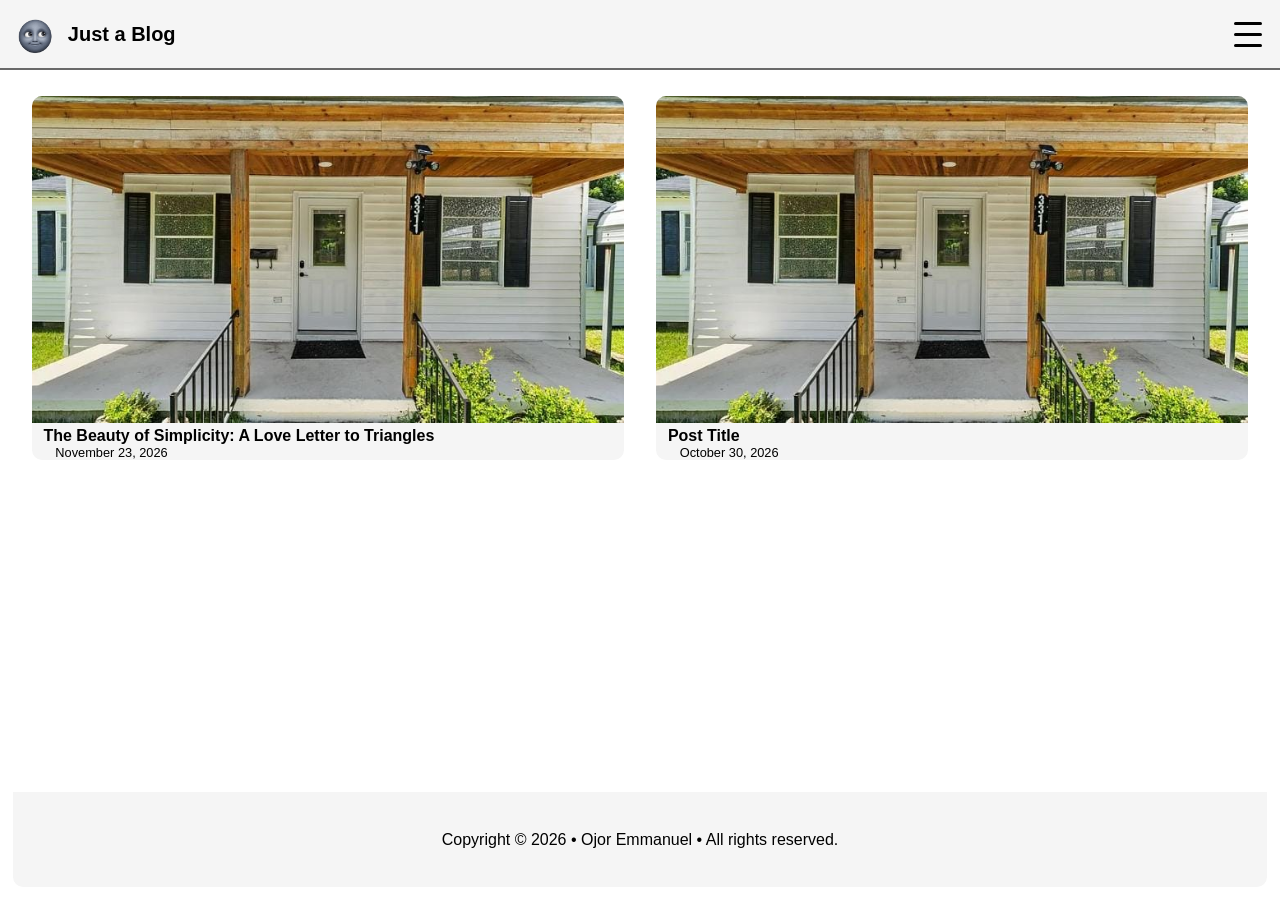
==== index.html @ 598bbb50 "Didnt add files" ====
<!DOCTYPE html>

<html>
<head>
  <meta http-equiv="CONTENT-TYPE" content="text/html; charset=UTF-8">
  <meta name="viewport" content="width=device-width, initial-scale=1">
  <link rel="stylesheet" href="styles/style.css"/>
  <title>Just a Blog</title>
</head>
<body>
  <header>
    <div class="logo">
        <img src="images/moon.png" alt="Logo">
        <h2>Just a Blog</h2>
    </div>

    <button class="hamburger" aria-label="Toggle navigation"
            aria-expanded="false" onclick="toggleMenu()">
        <span></span>
        <span></span>
        <span></span>
    </button>

    <nav id="menu" class="menu">
        <a href="index.html">Home</a>
        <a href="#">Videos</a>
        <a href="#">Contact</a>
    </nav>
  </header>

  <main>
    <div class="posts">
      <a class="page" href="blog/triangles.html">
        <img src="images/test_thumbnail2.png" alt="" loading="lazy">
        <h4>The Beauty of Simplicity: A Love Letter to Triangles</h4>
        <p>November 23, 2026</p>
      </a>

      <a class="page" href="blog/post1.html">
        <img src="images/test_thumbnail2.png" alt="" loading="lazy">
        <h4>Post Title</h4>
        <p>October 30, 2026</p>
      </a>
    </div>
  </main>

  <footer>
    <p>Copyright &copy; 2026 • Ojor Emmanuel • All rights reserved.</p>
  </footer>

  <script src="scripts/script.js"></script>
</body>
</html>
---- styles/style.css ----
* {
    margin: 0;
    padding: 0;
    box-sizing: border-box;
}

body {
    font-family: Arial, sans-serif;
    min-height: 100vh;
    min-height: 100dvh;
    display: flex;
    flex-direction: column
}

main{
    flex: 1
}

/* Header */
header {
    display: flex;
    align-items: center;
    justify-content: space-between;
    position: relative;
    padding: 0 1%;
    height: 70px;
    background: whitesmoke;
    border-bottom: 2px solid dimgray;
}

/* Logo and heading */
.logo {
    display: flex;
    align-items: center;
    gap: 10px;
}

.logo img {
    width: 45px;
    height: 45px;
    object-fit: contain;
}

.logo h2 {
    font-size: 20px;
}

/* Navigation menu */
.menu {
    display: flex;
    flex-direction: column;
    align-items: flex-start;
    position: absolute;
    top: 100%;
    right: 0%;
    width: 100%;
    background: whitesmoke;
    padding: 0 20px;
    gap: 20px;
    z-index: 1000;

    max-height: 0;
    overflow: hidden;
    visibility: hidden;
    transition: max-height 0.3s ease,
                padding 0.3s ease,
                visibility 0.3s;
}

.menu a {
    color: black;
    text-decoration: none;
    font-size: 16px;
    transition: color 0.2s ease;
}

.menu a:hover {
    color: #aaa;
}

.menu.active {
    max-height: 300px;
    padding: 20px;
    visibility: visible;
}

/* Hamburger */
.hamburger {
    display: flex;
    flex-direction: column;
    justify-content: center;
    cursor: pointer;
    background: none;
    border: none;
    padding: 5px;
}

.hamburger span {
    display: block;
    width: 28px;
    height: 3px;
    background: black;
    margin: 4px 0;
    border-radius: 3px;
    transition: 0.3s ease;
}

/* Hamburger animation */
.hamburger.active span:nth-child(1) {
    transform: translateY(11px) rotate(45deg);
}

.hamburger.active span:nth-child(2) {
    opacity: 0;
}

.hamburger.active span:nth-child(3) {
    transform: translateY(-11px) rotate(-45deg);
}



.posts{
    margin: 2%;
    display: grid;
    grid-template-columns: 1fr 1fr;
    gap: 20px;
}

.post-content{
    margin: 2%;
    padding: 2% 3%;
    background-color: whitesmoke;
    border-radius: 10px;
    line-height: 1.6;
    overflow-wrap: break-word;
}

/* the global reset zeroes all margins, so give post content vertical rhythm back */
.post-content > * + * { margin-top: 1em; }
.post-content > h2, .post-content > h3 { margin-top: 1.6em; }
.post-content .post-date { color: dimgray; font-size: 0.85rem; }
.post-content img { max-width: 100%; height: auto; border-radius: 6px; }
.post-content ul { padding-left: 1.5em; }
.post-content blockquote { border-left: 4px solid dimgray; padding-left: 1em; color: #333; }
.post-content code { background: #e4e4e4; padding: 0.1em 0.3em; border-radius: 4px; }
.post-content pre { background: #1e1e1e; color: #ddd; padding: 1em; border-radius: 6px; overflow-x: auto; }
.post-content pre code { background: none; padding: 0; }

.page{
    background-color: whitesmoke;
    max-width: 50vw;
    margin-left: 1%;
    margin-right: 1%;
    border-radius: 10px;
    overflow: hidden;
    transition: 0.5s ease
}

a.page{
    display: block;
    color: inherit;
    text-decoration: none;
}

.page:hover{
    transform: scale(1.05);
    box-shadow: 0 8px 20px rgba(0, 0, 0, 0.2);
    cursor: pointer;
}

.page img{
    width: 100%;
    overflow: auto;
    max-width: 100%
}

.page-content h2{
    border: 3px solid green;
    object-fit: contain;
    overflow: auto;
    min-width: 100vw
}

.page h4{
    margin-left: 2%
}

.page-content h2{
    margin-left: 2%
}

.page p{
    font-size: 0.8rem;
    margin-left: 4%
}

footer{
    text-align: center;
    background: whitesmoke;
    margin: 1%;
    padding: 3%;
    border-bottom-left-radius: 10px;
    border-bottom-right-radius: 10px;
}

.math-block {
    display: block;
    text-align: center;
    margin: 1em 0;
    font-family: serif;
    font-size: 1.1em;
}
.math-inline {
    font-family: serif;
}
.math-frac {
    display: inline-block;
    vertical-align: middle;
    text-align: center;
    margin: 0 0.2em;
}
.math-frac > span {
    display: block;
}
.math-num {
    border-bottom: 1px solid currentColor;
    padding-bottom: 0.1em;
}
.math-den {
    padding-top: 0.1em;
}
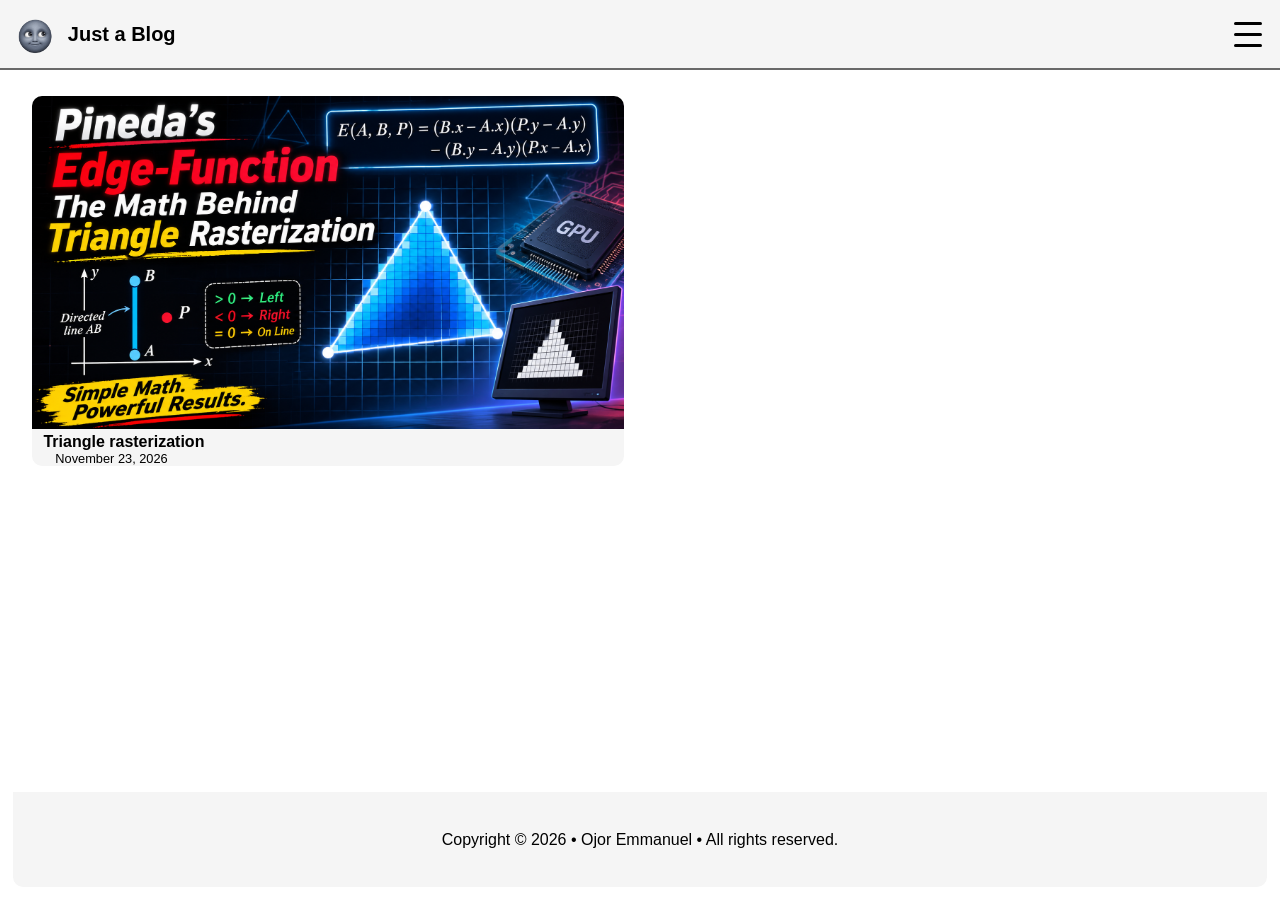
==== commit f0851f6d: "Added first post" ====
--- a/index.html
+++ b/index.html
@@ -30,16 +30,10 @@
 
   <main>
     <div class="posts">
-      <a class="page" href="blog/triangles.html">
-        <img src="images/test_thumbnail2.png" alt="" loading="lazy">
-        <h4>The Beauty of Simplicity: A Love Letter to Triangles</h4>
+      <a class="page" href="blog/Triangle rasterization.html">
+        <img src="images/triangle-rasterization-thumbnail.png" alt="" loading="lazy">
+        <h4>Triangle rasterization</h4>
         <p>November 23, 2026</p>
-      </a>
-
-      <a class="page" href="blog/post1.html">
-        <img src="images/test_thumbnail2.png" alt="" loading="lazy">
-        <h4>Post Title</h4>
-        <p>October 30, 2026</p>
       </a>
     </div>
   </main>
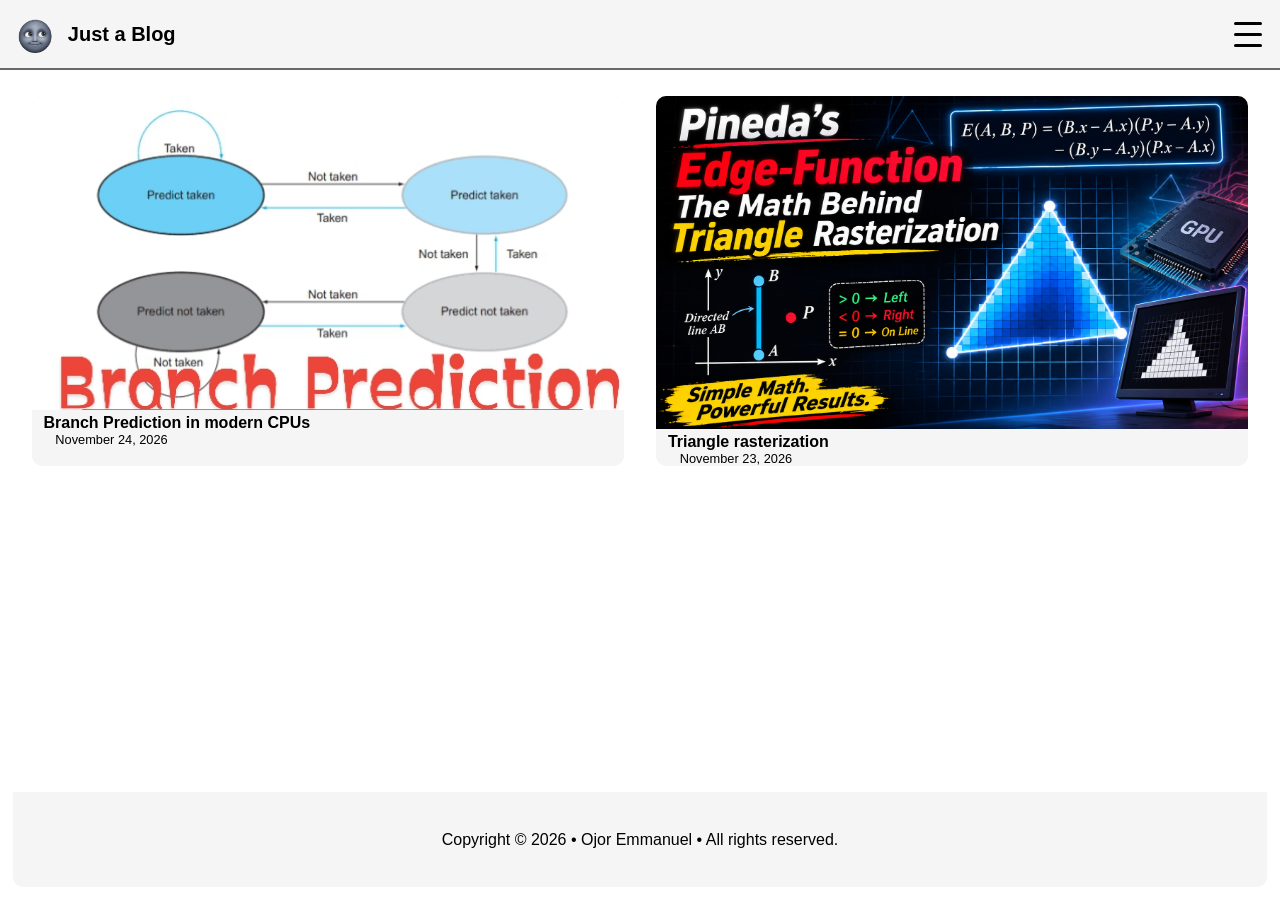
==== commit ebfaab99: "new post" ====
--- a/index.html
+++ b/index.html
@@ -6,6 +6,7 @@
   <meta name="viewport" content="width=device-width, initial-scale=1">
   <link rel="stylesheet" href="styles/style.css"/>
   <title>Just a Blog</title>
+  <link rel="icon" type="image/png" href="images/moon.png">
 </head>
 <body>
   <header>
@@ -30,6 +31,12 @@
 
   <main>
     <div class="posts">
+      <a class="page" href="blog/branch-prediction-in-modern-cpus.html">
+        <img src="images/branch-prediction-thumbnail.png" alt="" loading="lazy">
+        <h4>Branch Prediction in modern CPUs</h4>
+        <p>November 24, 2026</p>
+      </a>
+
       <a class="page" href="blog/Triangle rasterization.html">
         <img src="images/triangle-rasterization-thumbnail.png" alt="" loading="lazy">
         <h4>Triangle rasterization</h4>
